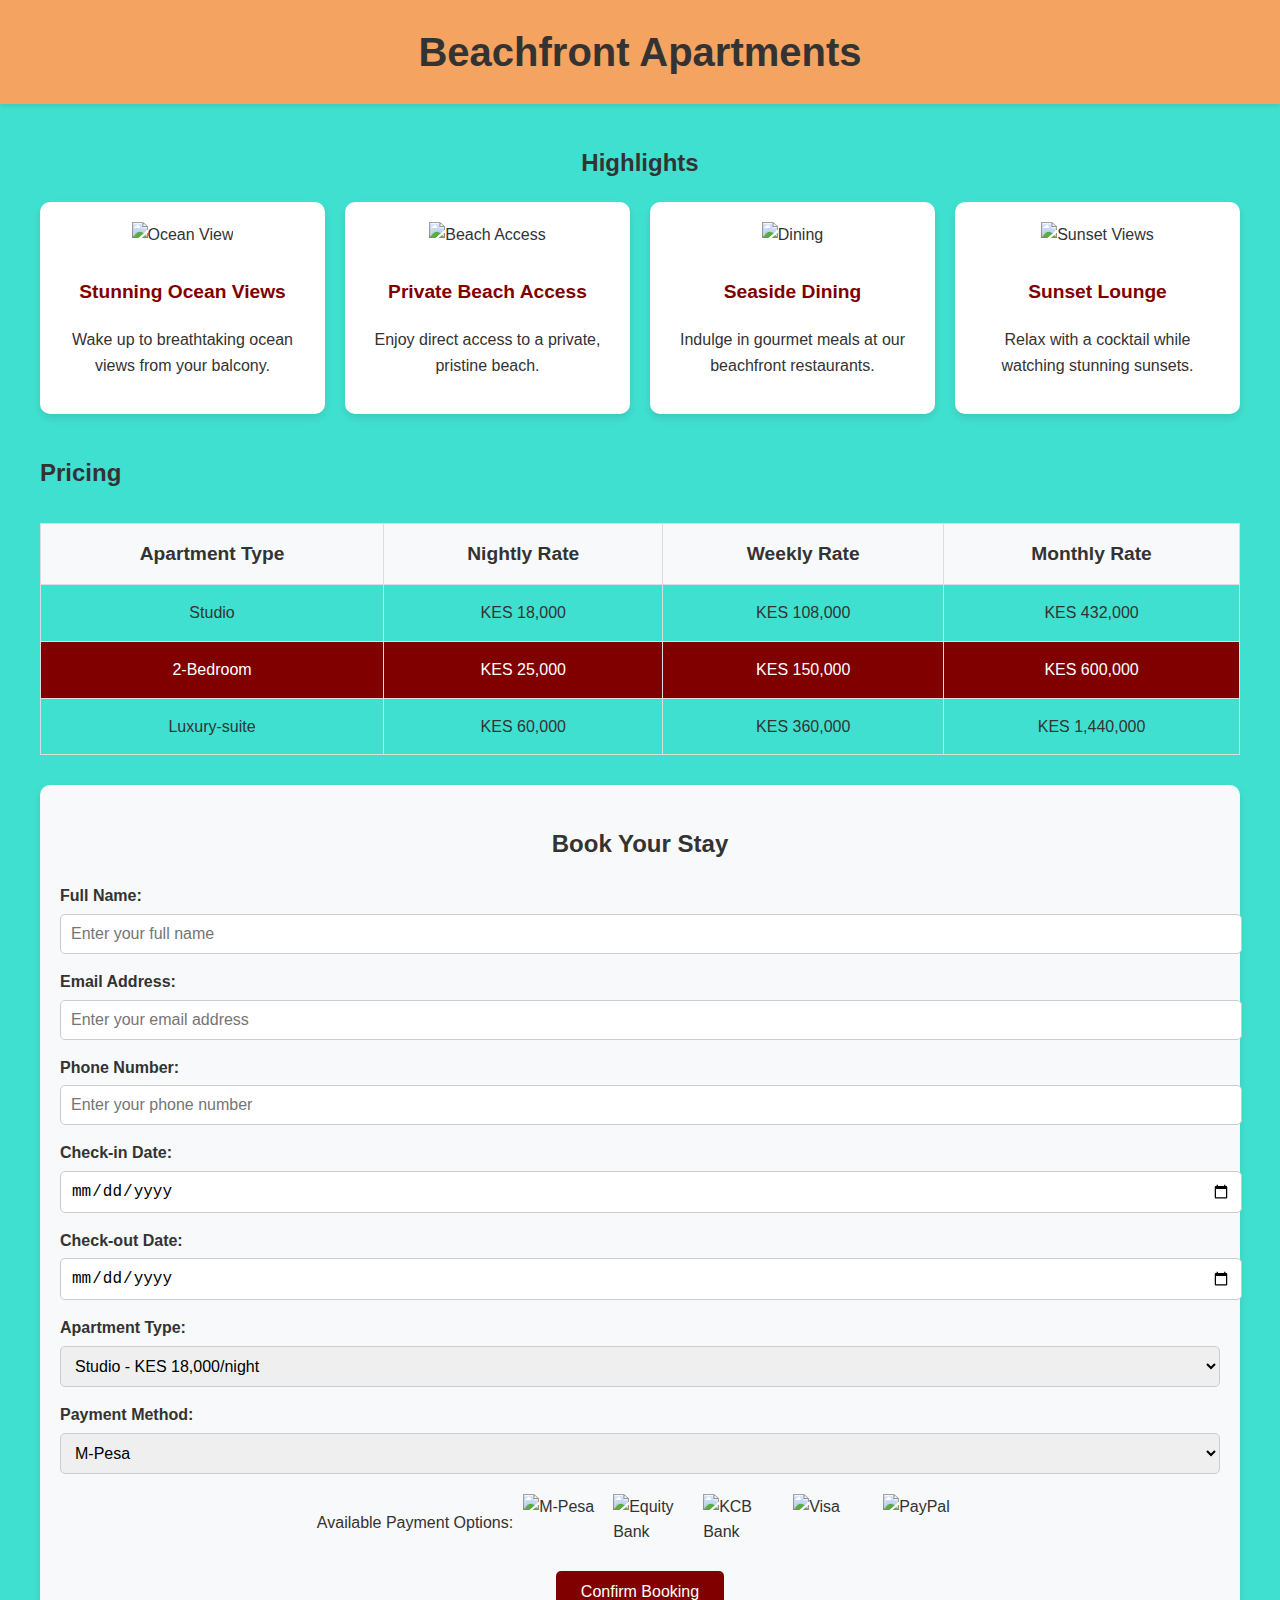
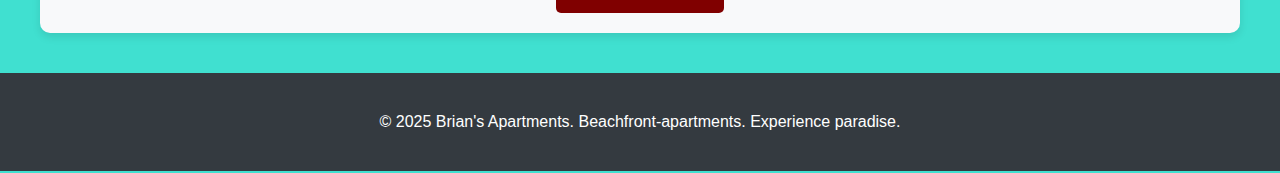
==== beachfront-apartments.html @ 7c8428e3 "Add files" ====
<!DOCTYPE html>
<html lang="en">
  <head>
    <meta charset="UTF-8" />
    <meta name="viewport" content="width=device-width, initial-scale=1.0" />
    <title>City Apartments</title>
    <link rel="stylesheet" href="styles.css" />
    <style>
      body {
        font-family: Arial, sans-serif;
        line-height: 1.6;
        margin: 0;
        padding: 0;
        color: #333;
        background-color: turquoise;
      }

      header {
        background-color: sandybrown;
        padding: 20px 0;
        text-align: center;
        box-shadow: 0 2px 5px rgba(0, 0, 0, 0.1);
      }

      header h1 {
        font-size: 2.5rem;
        margin: 0;
      }

      main {
        padding: 20px;
      }

      .container {
        max-width: 1200px;
        margin: 0 auto;
        padding: 0 15px;
      }

      .features-section {
        margin: 40px 0;
      }

      .features-section h2 {
        text-align: center;
        margin-bottom: 20px;
      }

      .features {
        display: grid;
        grid-template-columns: repeat(auto-fit, minmax(250px, 1fr));
        gap: 20px;
      }

      .feature-card {
        background-color: #fff;
        border-radius: 10px;
        padding: 20px;
        box-shadow: 0 4px 8px rgba(0, 0, 0, 0.1);
        text-align: center;
        transition: transform 0.3s ease;
      }

      .feature-card:hover {
        transform: translateY(-5px);
      }

      .feature-card img {
        width: 80px;
        margin-bottom: 10px;
      }

      .feature-card h3 {
        font-size: 1.2rem;
        color: maroon;
      }

      /* Pricing Table */
      .pricing-table {
        width: 100%;
        margin: 30px 0;
        border-collapse: collapse;
        text-align: center;
      }

      .pricing-table th,
      .pricing-table td {
        padding: 15px;
        border: 1px solid #ddd;
      }

      .pricing-table th {
        background-color: #f8f9fa;
        font-size: 1.2rem;
      }

      .pricing-table td {
        font-size: 1rem;
      }

      .pricing-table .highlight {
        background-color: maroon;
        color: #fff;
      }

      .booking-form {
        background-color: #f8f9fa;
        padding: 20px;
        border-radius: 10px;
        box-shadow: 0 4px 8px rgba(0, 0, 0, 0.1);
        margin: 30px 0;
      }

      .booking-form h2 {
        text-align: center;
      }

      .form-group {
        margin: 15px 0;
      }

      .form-group label {
        display: block;
        font-weight: bold;
        margin-bottom: 5px;
      }

      .form-group input,
      .form-group select {
        width: 100%;
        padding: 10px;
        font-size: 1rem;
        border: 1px solid #ccc;
        border-radius: 5px;
      }

      .form-group input:focus,
      .form-group select:focus {
        border-color: maroon;
        outline: none;
      }

      .payment-options {
        margin: 20px 0;
        display: flex;
        flex-wrap: wrap;
        gap: 10px;
        justify-content: center;
      }

      .payment-options img {
        width: 80px;
        height: auto;
      }

      .submit-button {
        text-align: center;
      }

      .submit-button button {
        padding: 12px 25px;
        font-size: 1rem;
        background-color: maroon;
        color: #fff;
        border: none;
        border-radius: 5px;
        cursor: pointer;
      }

      .submit-button button:hover {
        background-color: maroon;
      }

      footer {
        background-color: #343a40;
        color: #fff;
        text-align: center;
        padding: 20px 0;
        margin-top: 40px;
      }

      /* Media Queries for Responsiveness */
      @media (max-width: 768px) {
        header h1 {
          font-size: 2rem;
        }

        .booking-form {
          padding: 15px;
        }

        .form-group input,
        .form-group select {
          font-size: 0.9rem;
        }

        .submit-button button {
          padding: 10px 20px;
          font-size: 0.9rem;
        }
      }

      @media (max-width: 576px) {
        header h1 {
          font-size: 1.8rem;
        }

        .payment-options img {
          width: 60px;
        }

        .submit-button button {
          width: 100%;
          font-size: 1rem;
        }
      }
    </style>
  </head>
  <body>
    <header>
      <h1>Beachfront Apartments</h1>
    </header>
    <main class="container">
      <section class="features-section">
        <h2>Highlights</h2>
        <div class="features">
          <div class="feature-card">
            <img src="images/icon-ocean.png" alt="Ocean View" />
            <h3>Stunning Ocean Views</h3>
            <p>Wake up to breathtaking ocean views from your balcony.</p>
          </div>
          <div class="feature-card">
            <img src="images/icon-beach.png" alt="Beach Access" />
            <h3>Private Beach Access</h3>
            <p>Enjoy direct access to a private, pristine beach.</p>
          </div>
          <div class="feature-card">
            <img src="images/icon-restaurant.png" alt="Dining" />
            <h3>Seaside Dining</h3>
            <p>Indulge in gourmet meals at our beachfront restaurants.</p>
          </div>
          <div class="feature-card">
            <img src="images/icon-sunset.png" alt="Sunset Views" />
            <h3>Sunset Lounge</h3>
            <p>Relax with a cocktail while watching stunning sunsets.</p>
          </div>
        </div>
      </section>

      <!-- Pricing Table -->
      <section>
        <h2>Pricing</h2>
        <table class="pricing-table">
          <thead>
            <tr>
              <th>Apartment Type</th>
              <th>Nightly Rate</th>
              <th>Weekly Rate</th>
              <th>Monthly Rate</th>
            </tr>
          </thead>
          <tbody>
            <tr>
              <td>Studio</td>
              <td>KES 18,000</td>
              <td>KES 108,000</td>
              <td>KES 432,000</td>
            </tr>
            <tr class="highlight">
              <td>2-Bedroom</td>
              <td>KES 25,000</td>
              <td>KES 150,000</td>
              <td>KES 600,000</td>
            </tr>
            <tr>
              <td>Luxury-suite</td>
              <td>KES 60,000</td>
              <td>KES 360,000</td>
              <td>KES 1,440,000</td>
            </tr>
          </tbody>
        </table>
      </section>
      <section class="booking-form">
        <h2>Book Your Stay</h2>
        <form id="bookingForm" action="#" method="POST">
          <div class="form-group">
            <label for="name">Full Name:</label>
            <input
              type="text"
              id="name"
              name="name"
              placeholder="Enter your full name"
              required
            />
          </div>
          <div class="form-group">
            <label for="email">Email Address:</label>
            <input
              type="email"
              id="email"
              name="email"
              placeholder="Enter your email address"
              required
            />
          </div>
          <div class="form-group">
            <label for="phone">Phone Number:</label>
            <input
              type="tel"
              id="phone"
              name="phone"
              placeholder="Enter your phone number"
              required
            />
          </div>
          <div class="form-group">
            <label for="checkin">Check-in Date:</label>
            <input type="date" id="checkin" name="checkin" required />
          </div>
          <div class="form-group">
            <label for="checkout">Check-out Date:</label>
            <input type="date" id="checkout" name="checkout" required />
          </div>
          <div class="form-group">
            <label for="apartment">Apartment Type:</label>
            <select id="apartment" name="apartment" required>
              <option value="studio">Studio - KES 18,000/night</option>
              <option value="2-bedroom">2-Bedroom - KES 25,000/night</option>
              <option value="penthouse">Luxury-suite - KES 60,000/night</option>
            </select>
          </div>
          <div class="form-group">
            <label for="payment">Payment Method:</label>
            <select id="payment" name="payment" required>
              <option value="mpesa">M-Pesa</option>
              <option value="equity">Equity Bank</option>
              <option value="kcb">KCB Bank</option>
              <option value="visa">Visa</option>
              <option value="paypal">PayPal</option>
            </select>
          </div>
          <div class="payment-options">
            <p>Available Payment Options:</p>
            <img src="images/mpesa-logo.png" alt="M-Pesa" />
            <img src="images/equity-logo.png" alt="Equity Bank" />
            <img src="images/kcb-logo.png" alt="KCB Bank" />
            <img src="images/visa-logo.png" alt="Visa" />
            <img src="images/paypal-logo.png" alt="PayPal" />
          </div>
          <div class="submit-button">
            <button type="submit">Confirm Booking</button>
          </div>
        </form>
      </section>
    </main>
    <footer>
      <p>&copy; 2025 Brian's Apartments. Beachfront-apartments. Experience paradise.</p>
    </footer>
  </body>
</html>
    </main>
  </body>
</html>
---- styles.css ----
.bg-light {
  background-color: #d0dbe7 !important;
  max-height: 100px !important;
}

.nav-link {
  color: black !important;
  font-size: 1rem;
}

/* Logo styling */
.logo img {
  width: 100px;
  height: auto;
  transition: width 0.3s ease;
}

/* Default styles */
.menu-btn {
  display: none; /* Hide menu button by default */
  font-size: 1.5rem;
  cursor: pointer;
}

nav ul {
  display: flex; /* Show nav links by default for large screens */
  flex-direction: row;
  gap: 1rem;
  align-items: center;
}

/* Responsive styles */
@media (max-width: 768px) {
  .logo img {
    width: 70px;
  }

  /* Show the menu button on small screens */
  .menu-btn {
    display: block;
  }

  /* Hide nav links on small screens by default */
  nav ul {
    display: none;
    flex-direction: column;
    gap: 0.5rem;
    align-items: center;
  }

  /* Show nav links when the menu button is toggled */
  nav ul.show {
    display: flex;
  }
}

@media (max-width: 576px) {
  /* Adjust font size for very small screens */
  .nav-link {
    font-size: 0.9rem;
  }

  /* Further reduce the logo size */
  .logo img {
    width: 60px;
  }
}

@media (max-width: 768px) {
  nav {
    position: absolute;
    top: 60px;
    right: 10px;
    background: white;
    width: 200px;
    padding: 10px;
    border-radius: 10px;
    box-shadow: 0 4px 6px rgba(0, 0, 0, 0.1);
    z-index: 1000;
  }

  nav ul {
    display: none;
    flex-direction: column;
    align-items: center;
    padding: 0;
    margin: 0;
  }
  nav ul.show {
    display: flex;
  }

  .nav-item {
    width: 100%;
    text-align: center;
  }

  .nav-link {
    display: block;
    padding: 10px;
    font-size: 1rem;
    color: black;
    text-decoration: none;
  }

  .menu-btn {
    position: absolute;
    top: 15px;
    right: 20px;
    font-size: 1.5rem;
    cursor: pointer;
  }
}

@media (max-width: 768px) {
  nav ul {
    display: none; /* Hide menu initially */
    flex-direction: column;
    background: white;
    position: absolute;
    top: 60px;
    right: 10px;
    width: 200px;
    padding: 10px;
    border-radius: 10px;
    box-shadow: 0 4px 6px rgba(0, 0, 0, 0.1);
    z-index: 1000;
  }

  nav ul.show {
    display: flex; /* Show when toggled */
  }

  .menu-btn {
    position: absolute;
    top: 15px;
    right: 20px;
    font-size: 1.8rem;
    cursor: pointer;
    z-index: 1100;
  }
}

.hero {
  background-color: #d0dbe7;
}

.hero h2 {
  font-size: 57px;
  font-weight: bolder;
  margin-left: 2cm;
  font-style: IBM sans sarif;
}

.hero h2 span {
  color: maroon;
  position: relative;
  display: inline-block;
}

.hero h2 span::after {
  content: "";
  position: absolute;
  left: 0;
  bottom: 0;
  width: 100%;
  height: 6px;
  background: maroon;
  border-radius: 100%;
  transform: scaleX(0.9);
  z-index: -1;
}

.hero p {
  margin-left: 1cm;
}

.search-bar {
  display: flex;
  align-items: center;
  background-color: #fff;
  border-radius: 50px;
  width: 600px;
  height: 40px;
  box-shadow: 0 4px 6px rgba(0, 0, 0, 0.1);
  overflow: hidden;
  margin-left: 2cm;
}

.input-field {
  flex: 1;
  height: 100%;
  border: none;
  outline: none;
  padding: 0 15px;
  font-size: 14px;
  background-color: transparent;
  appearance: none;
  cursor: pointer;
  text-align: left;
  display: flex;
  align-items: center;
  justify-content: space-between;
  font-family: Arial, sans-serif;
}

.input-field:first-child {
  border-right: 1px solid #f3f0f0;
}

.input-field::before {
  content: attr(data-icon);
  font-size: 14px;
  margin-right: 10px;
  color: #cec0c0;
}

.search-icon {
  height: 36px;
  width: 36px;
  background-color: maroon;
  border: none;
  display: flex;
  align-items: center;
  justify-content: center;
  cursor: pointer;
  color: white;
  border-radius: 50%;
  margin-right: 2px;
}

.search-icon:hover {
  background-color: maroon;
}

.search-icon i {
  font-size: 16px;
}

.distinction {
  display: flex;
  justify-content: space-around;
  align-items: center;
  background: maroon;
  color: white;
  padding: 20px;
  font-family: "Rockwell";
  position: relative;
  font-weight: bolder;
}

.info-text {
  text-align: center;
  flex: 1;
  display: flex;
  gap: 120px;
}

.info-item h3 {
  font-size: 2em;
  margin: 0;
}

.info-item p {
  font-size: 1em;
  margin: 1px 0 0;
}

.info-image {
  position: absolute;
  right: 20px;
  bottom: 0;
}

.info-image img {
  width: 700px;
  height: auto;
}

@media (max-width: 992px) {
  .hero h2 {
    font-size: 45px;
    margin-left: 1cm;
  }

  .search-bar {
    width: 90%;
    margin-left: auto;
    margin-right: auto;
  }

  .info-text {
    gap: 60px;
  }

  .info-image img {
    width: 500px;
  }
}

@media (max-width: 768px) {
  .hero {
    text-align: center;
  }

  .hero h2 {
    font-size: 35px;
    margin-left: 0;
  }

  .hero p {
    margin-left: 0;
  }

  .search-bar {
    flex-direction: column;
    height: auto;
    width: 100%;
    padding: 10px;
    border-radius: 20px;
  }

  .input-field {
    width: 100%;
    padding: 8px;
    border-bottom: 1px solid #ddd;
  }

  .search-icon {
    width: 100%;
    border-radius: 10px;
    margin-top: 10px;
  }

  .distinction {
    flex-direction: column;
    text-align: center;
  }

  .info-text {
    flex-direction: column;
    gap: 20px;
  }

  .info-image img {
    width: 300px;
  }
}

@media (max-width: 576px) {
  .hero h2 {
    font-size: 30px;
  }

  .search-bar {
    padding: 5px;
  }

  .info-text {
    gap: 10px;
  }

  .info-image img {
    width: 250px;
  }
}

.our-consulting-specialists h2 {
  font-size: 30px;
  font-weight: bolder;
}

.our-consulting-specialists {
  margin: 50px auto;
  max-width: 1200px;
  text-align: center;
}

.specialist-item {
  flex: 1 1 calc(25% -20px);
  max-width: 250px;
  border: 1px solid #ddd;
  border-radius: 10px;
  padding: 20px;
  text-align: center;
  transition: 0.3s;
}

.specialist-item h3 {
  margin-bottom: 40px;
  font-size: 28px;
  font-weight: bold;
}

.specialist-item:hover {
  box-shadow: 0 4px 8px rgba(8, 8, 8, 0.404);
  background-color: maroon;
}

.specialist-item:active {
  background-color: maroon;
  color: #fff;
}

.specialists-items {
  display: flex;
  gap: 20px;
  justify-content: center;
  flex: wrap;
}

.why-you-choose-us {
  margin: 2rem auto;
  max-width: 1200px;
  text-align: center;
  gap: 2rem;
  display: flex;
  padding: 0 1rem;
}

.doctor-doing-medical-exam img {
  width: 100%;
  max-width: 500px;
  border-radius: 10px;
  object-fit: cover;
}

.why-you-choose-us why-choose-us {
  width: 100%;
  max-width: 500px;
  display: flex;
  flex-direction: column;
}

.why-you-choose-us why-choose-us {
  ul {
    list-style-type: none;
    padding: 0;
  }
  ul li {
    position: relative;
    padding-left: 25px;
    margin-bottom: 10px;
  }
  ul li::before {
    content: fa fa-check;
    position: absolute;
    left: 0;
    color: green;
    font-size: 1.2em;
  }
}

.testimonial-section {
  display: flex;
  justify-content: space-between;
  align-items: center;
  background-color: #eaf6ff;
  padding: 2rem;
  border-radius: 10px;
}

.testimonial-header h2 {
  font-size: 42px;
  color: #333;
  font-style: IBM sans sarif;
  font-weight: bolder;
}

.testimonial-header span {
  color: maroon;
}

.testimonial-header p {
  margin-top: 0.5rem;
  color: #555;
}

.reviews {
  display: flex;
  align-items: center;
  margin-top: 1rem;
}

.review-avatars img {
  width: 40px;
  height: 40px;
  border-radius: 50%;
  margin-right: 0.5rem;
}

.reviews p {
  margin-left: 1rem;
  color: #555;
}

.testimonial-card {
  background: #fff;
  padding: 1.5rem;
  border-radius: 10px;
  box-shadow: 0 4px 6px rgba(0, 0, 0, 0.1);
}

.testimonial-card img {
  width: 40px;
  height: auto;
  border-radius: 50%;
  margin-right: 0.5rem;
}

.testimonial-card h3 {
  font-size: 1.2rem;
  margin-bottom: 0.5rem;
}

.testimonial-card .date {
  color: #888;
  font-size: 0.9rem;
}

.testimonial-card .rating {
  color: #ffc107;
  margin: 0.5rem 0;
}

.testimonial-card p {
  color: #555;
}

.text-maroon {
  color: maroon;
}

.newsletter-section {
  background-color: maroon;
  color: white;
  text-align: center;
  padding: 20px;
  border-radius: 10px;
  max-width: 600px;
  margin: 50px auto;
}

.newsletter-section h2 {
  margin-bottom: 20px;
  font-size: 18px;
}

.input-container {
  display: flex;
  justify-content: center;
  align-items: center;
}

.input-container input {
  width: 70%;
  padding: 10px;
  border: none;
  border-radius: 50px 0 0 50px;
  outline: none;
}

.input-container button {
  background-color: white;
  color: maroon;
  border: none;
  border-radius: 0 49px 49px 0;
  padding: 10px 20px;
  cursor: pointer;
  display: flex;
  align-items: center;
  justify-content: center;
}

.input-container button:hover {
  background-color: rgb(216, 24, 24);
  color: white;
}

.input-container span {
  font-size: 18px;
}

.social-icons a {
  font-size: 1.5rem;
  margin: 0 10px;
  transition: transform 0.3s ease;
}

.social-icons a:hover {
  transform: scale(1.2);
  color: maroon;
}

@media (max-width: 768px) {
  header {
    flex-wrap: wrap;
    text-align: center;
  }

  nav ul {
    flex-direction: column;
    align-items: center;
  }

  nav ul li {
    margin: 10px 0;
  }

  .services {
    grid-template-columns: 1fr;
  }

  .testimonials {
    grid-template-columns: 1fr;
  }

  footer div {
    flex-direction: column;
    align-items: center;
  }

  footer ul {
    text-align: center;
  }
}

@media (max-width: 480px) {
  header {
    padding: 10px;
  }

  .hero {
    padding: 20px;
  }

  .service {
    padding: 15px;
  }
}
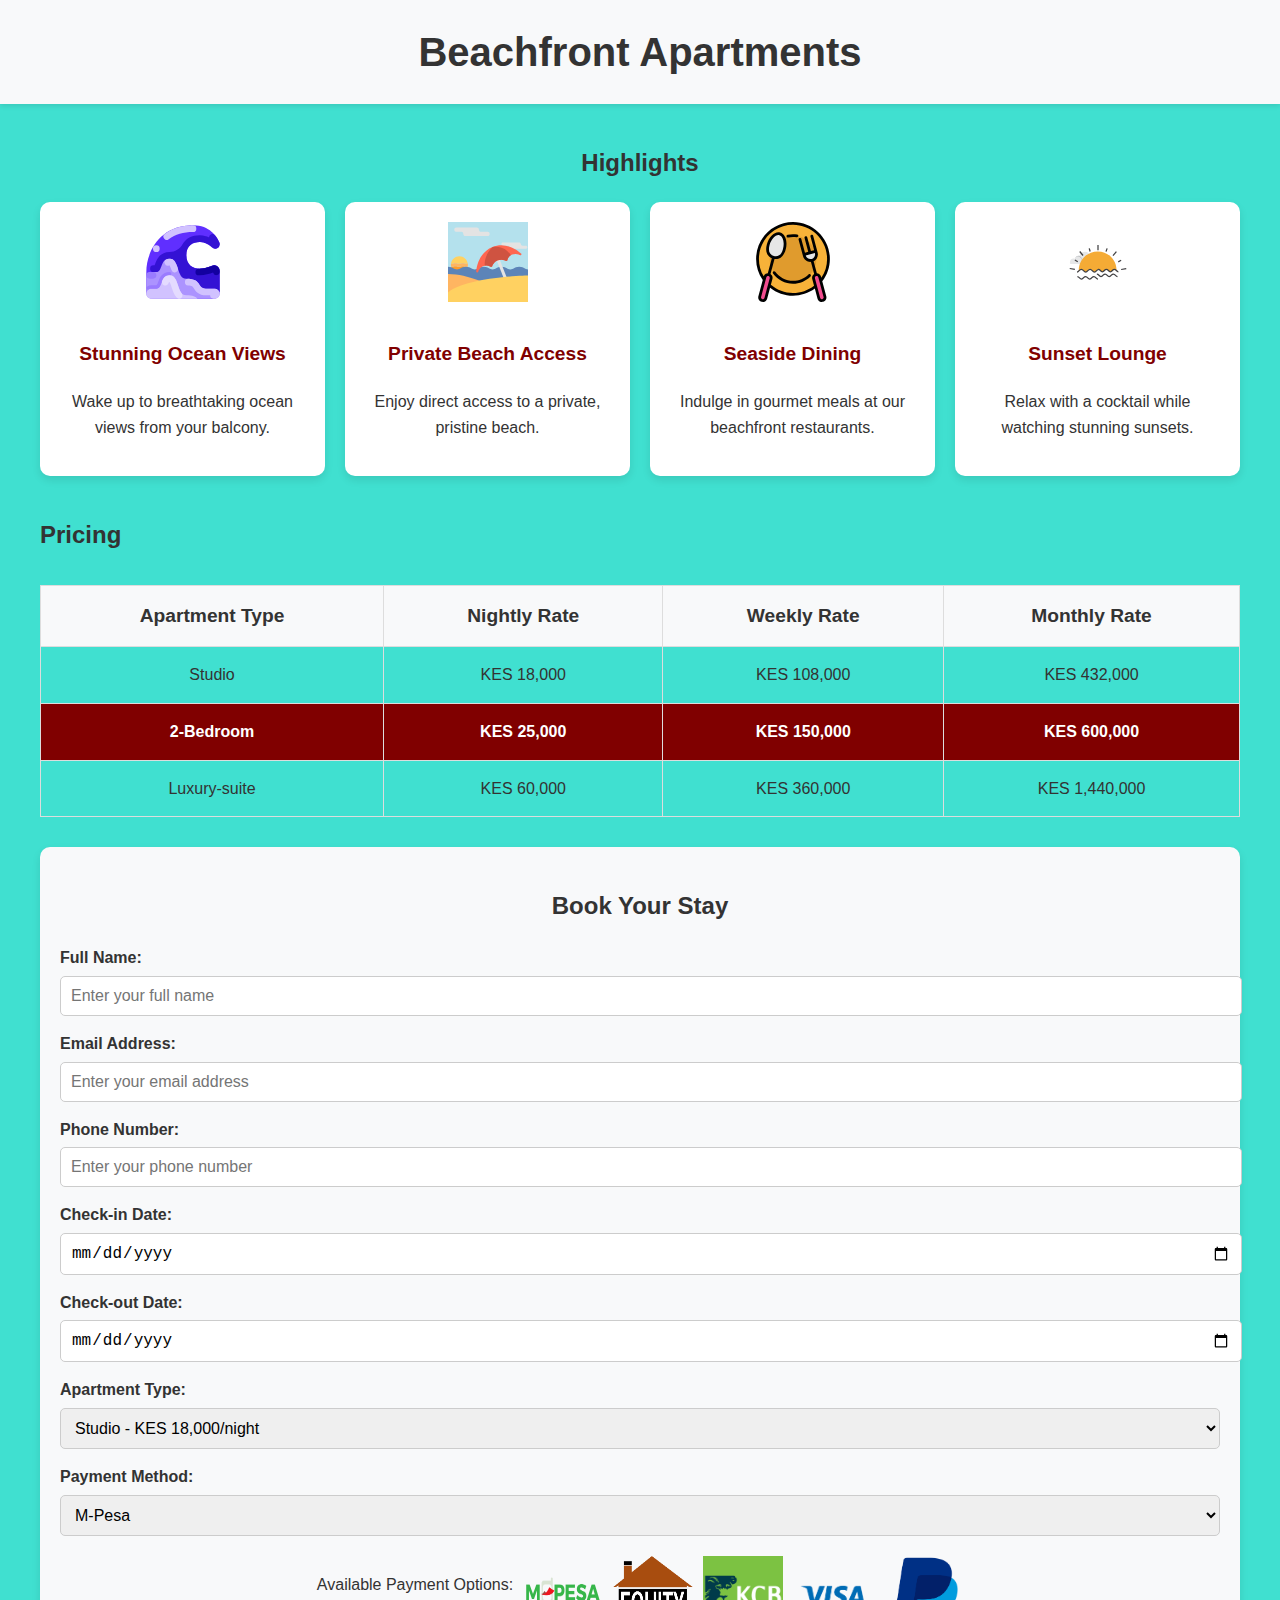
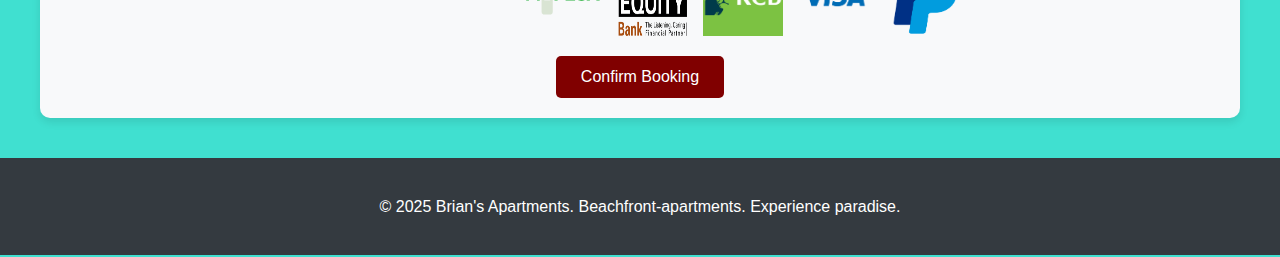
==== commit 8d0d7414: "added files" ====
--- a/beachfront-apartments.html
+++ b/beachfront-apartments.html
@@ -14,9 +14,9 @@
         color: #333;
         background-color: turquoise;
       }
-
+      
       header {
-        background-color: sandybrown;
+        background-color: #f8f9fa;
         padding: 20px 0;
         text-align: center;
         box-shadow: 0 2px 5px rgba(0, 0, 0, 0.1);
@@ -217,7 +217,7 @@
     </style>
   </head>
   <body>
-    <header>
+    <header> 
       <h1>Beachfront Apartments</h1>
     </header>
     <main class="container">
@@ -225,22 +225,22 @@
         <h2>Highlights</h2>
         <div class="features">
           <div class="feature-card">
-            <img src="images/icon-ocean.png" alt="Ocean View" />
+            <img src="images/reshot-icon-ocean-wave-925QXMDH6W.svg" alt="Ocean View" />
             <h3>Stunning Ocean Views</h3>
             <p>Wake up to breathtaking ocean views from your balcony.</p>
           </div>
           <div class="feature-card">
-            <img src="images/icon-beach.png" alt="Beach Access" />
+            <img src="images/reshot-icon-beach-BEVYLC5MA7.svg" alt="Beach Access" />
             <h3>Private Beach Access</h3>
             <p>Enjoy direct access to a private, pristine beach.</p>
           </div>
           <div class="feature-card">
-            <img src="images/icon-restaurant.png" alt="Dining" />
+            <img src="images/reshot-icon-restaurant-YSTX8CFW2M.svg" alt="Dining" />
             <h3>Seaside Dining</h3>
             <p>Indulge in gourmet meals at our beachfront restaurants.</p>
           </div>
           <div class="feature-card">
-            <img src="images/icon-sunset.png" alt="Sunset Views" />
+            <img src="images/reshot-icon-sunset-KJ43LA6CFQ.svg" alt="Sunset Views" />
             <h3>Sunset Lounge</h3>
             <p>Relax with a cocktail while watching stunning sunsets.</p>
           </div>
@@ -342,11 +342,11 @@
           </div>
           <div class="payment-options">
             <p>Available Payment Options:</p>
-            <img src="images/mpesa-logo.png" alt="M-Pesa" />
-            <img src="images/equity-logo.png" alt="Equity Bank" />
-            <img src="images/kcb-logo.png" alt="KCB Bank" />
-            <img src="images/visa-logo.png" alt="Visa" />
-            <img src="images/paypal-logo.png" alt="PayPal" />
+            <img src="images/Mpesa-Logo.png" alt="M-Pesa" />
+            <img src="images/equity-bank-seeklogo.png" alt="Equity Bank" />
+            <img src="images/idZTbUVQVQ_1738647572570.png" alt="KCB Bank" />
+            <img src="images/vecteezy_visa-logo-png-visa-icon-transparent-png_20975576.png" alt="Visa" />
+            <img src="images/pngwing.com.png" alt="PayPal" />
           </div>
           <div class="submit-button">
             <button type="submit">Confirm Booking</button>
--- a/styles.css
+++ b/styles.css
@@ -1,3 +1,4 @@
+/* General styles */
 .bg-light {
   background-color: #d0dbe7 !important;
   max-height: 100px !important;
@@ -15,13 +16,14 @@
   transition: width 0.3s ease;
 }
 
-/* Default styles */
+/* Menu button styling */
 .menu-btn {
   display: none; /* Hide menu button by default */
   font-size: 1.5rem;
   cursor: pointer;
 }
 
+/* Navigation menu styling */
 nav ul {
   display: flex; /* Show nav links by default for large screens */
   flex-direction: row;
@@ -38,84 +40,19 @@
   /* Show the menu button on small screens */
   .menu-btn {
     display: block;
+    position: absolute;
+    top: 15px;
+    right: 20px;
+    font-size: 1.8rem;
+    cursor: pointer;
+    z-index: 1100;
   }
 
   /* Hide nav links on small screens by default */
   nav ul {
     display: none;
     flex-direction: column;
-    gap: 0.5rem;
     align-items: center;
-  }
-
-  /* Show nav links when the menu button is toggled */
-  nav ul.show {
-    display: flex;
-  }
-}
-
-@media (max-width: 576px) {
-  /* Adjust font size for very small screens */
-  .nav-link {
-    font-size: 0.9rem;
-  }
-
-  /* Further reduce the logo size */
-  .logo img {
-    width: 60px;
-  }
-}
-
-@media (max-width: 768px) {
-  nav {
-    position: absolute;
-    top: 60px;
-    right: 10px;
-    background: white;
-    width: 200px;
-    padding: 10px;
-    border-radius: 10px;
-    box-shadow: 0 4px 6px rgba(0, 0, 0, 0.1);
-    z-index: 1000;
-  }
-
-  nav ul {
-    display: none;
-    flex-direction: column;
-    align-items: center;
-    padding: 0;
-    margin: 0;
-  }
-  nav ul.show {
-    display: flex;
-  }
-
-  .nav-item {
-    width: 100%;
-    text-align: center;
-  }
-
-  .nav-link {
-    display: block;
-    padding: 10px;
-    font-size: 1rem;
-    color: black;
-    text-decoration: none;
-  }
-
-  .menu-btn {
-    position: absolute;
-    top: 15px;
-    right: 20px;
-    font-size: 1.5rem;
-    cursor: pointer;
-  }
-}
-
-@media (max-width: 768px) {
-  nav ul {
-    display: none; /* Hide menu initially */
-    flex-direction: column;
     background: white;
     position: absolute;
     top: 60px;
@@ -127,17 +64,52 @@
     z-index: 1000;
   }
 
+  /* Show nav links when the menu button is toggled */
   nav ul.show {
-    display: flex; /* Show when toggled */
-  }
-
-  .menu-btn {
+    display: flex;
+  }
+
+  .nav-item {
+    width: 100%;
+    text-align: center;
+  }
+
+  .nav-link {
+    display: block;
+    padding: 10px;
+    font-size: 1rem;
+    color: black;
+    text-decoration: none;
+  }
+}
+
+/* Hide the navigation menu by default on smaller screens */
+@media (max-width: 768px) {
+  #nav-menu {
+    display: none;
+  }
+
+  #nav-menu.show {
+    display: flex;
+    flex-direction: column;
     position: absolute;
-    top: 15px;
-    right: 20px;
-    font-size: 1.8rem;
-    cursor: pointer;
-    z-index: 1100;
+    top: 60px; /* Adjust based on your header height */
+    right: 0;
+    background-color: #f8f9fa; /* Match your header background */
+    padding: 10px;
+    width: 100%;
+  }
+}
+
+@media (max-width: 576px) {
+  /* Adjust font size for very small screens */
+  .nav-link {
+    font-size: 0.9rem;
+  }
+
+  /* Further reduce the logo size */
+  .logo img {
+    width: 60px;
   }
 }
 
@@ -184,7 +156,7 @@
   height: 40px;
   box-shadow: 0 4px 6px rgba(0, 0, 0, 0.1);
   overflow: hidden;
-  margin-left: 2cm;
+  margin-left: 1cm;
 }
 
 .input-field {
@@ -231,6 +203,7 @@
 
 .search-icon:hover {
   background-color: maroon;
+  transform: rotate(-15deg);
 }
 
 .search-icon i {
@@ -374,11 +347,12 @@
   margin: 50px auto;
   max-width: 1200px;
   text-align: center;
+  padding: 0 15px;
 }
 
 .specialist-item {
-  flex: 1 1 calc(25% -20px);
-  max-width: 250px;
+  flex: 1 1 calc(25% - 20px);
+  max-width: calc(25% - 20px);
   border: 1px solid #ddd;
   border-radius: 10px;
   padding: 20px;
@@ -406,16 +380,54 @@
   display: flex;
   gap: 20px;
   justify-content: center;
-  flex: wrap;
-}
+  flex-wrap: wrap;
+}
+
+@media (max-width: 992px) {
+  .specialist-item {
+    flex: 1 1 calc(33.33% - 20px); /* 3 items per row */
+    max-width: calc(33.33% - 20px);
+  }
+
+  .specialist-item h3 {
+    font-size: 18px;
+  }
+}
+
+@media (max-width: 768px) {
+  .specialist-item {
+    flex: 1 1 calc(50% - 20px); /* 2 items per row */
+    max-width: calc(50% - 20px);
+  }
+
+  .specialist-item h3 {
+    font-size: 16px;
+  }
+}
+
+@media (max-width: 576px) {
+  .specialist-item {
+    flex: 1 1 100%; /* 1 item per row */
+    max-width: 100%;
+  }
+
+  .specialist-item h3 {
+    font-size: 14px;
+  }
+}
+
+/* Responsive Styling for 'Why You Choose Us' Section */
 
 .why-you-choose-us {
   margin: 2rem auto;
   max-width: 1200px;
+  display: flex;
+  flex-direction: row; /* Ensures side-by-side layout on large screens */
+  align-items: center;
+  justify-content: space-between;
+  gap: 2rem;
+  padding: 0 1rem;
   text-align: center;
-  gap: 2rem;
-  display: flex;
-  padding: 0 1rem;
 }
 
 .doctor-doing-medical-exam img {
@@ -425,29 +437,60 @@
   object-fit: cover;
 }
 
-.why-you-choose-us why-choose-us {
+.why-choose-us {
   width: 100%;
   max-width: 500px;
   display: flex;
   flex-direction: column;
-}
-
-.why-you-choose-us why-choose-us {
-  ul {
-    list-style-type: none;
-    padding: 0;
-  }
-  ul li {
-    position: relative;
-    padding-left: 25px;
-    margin-bottom: 10px;
-  }
-  ul li::before {
-    content: fa fa-check;
-    position: absolute;
-    left: 0;
-    color: green;
-    font-size: 1.2em;
+  align-items: flex-start;
+  text-align: left;
+}
+
+.why-choose-us ul {
+  list-style-type: none;
+  padding: 0;
+}
+
+.why-choose-us ul li {
+  position: relative;
+  padding-left: 30px;
+  margin-bottom: 10px;
+  font-size: 1.1rem;
+}
+
+.why-choose-us ul li::before {
+  content: "\2713"; /* Unicode checkmark */
+  position: absolute;
+  left: 0;
+  color: #0f0; /* Bright green for cyberpunk vibes */
+  font-size: 1.2em;
+}
+
+.why-choose-us a {
+  color: #0ff; /* Neon cyan for cyberpunk aesthetic */
+  text-decoration: none;
+  font-weight: bold;
+  transition: color 0.3s ease-in-out;
+}
+
+.why-choose-us a:hover {
+  color: #ff0; /* Neon yellow on hover */
+}
+
+/* Responsive adjustments */
+@media (max-width: 768px) {
+  .why-you-choose-us {
+    flex-direction: column;
+    text-align: center;
+  }
+
+  .why-choose-us {
+    align-items: center;
+    text-align: center;
+  }
+
+  .why-choose-us ul li {
+    text-align: left;
   }
 }
 
@@ -529,6 +572,148 @@
 
 .text-maroon {
   color: maroon;
+}
+
+/* Responsive Design */
+@media (max-width: 768px) {
+  .testimonial-section {
+    flex-direction: column;
+    text-align: center;
+  }
+
+  .testimonial-header,
+  .testimonial-card {
+    max-width: 100%;
+  }
+
+  .review-avatars img {
+    width: 45px;
+    height: 45px;
+  }
+}
+
+@media (max-width: 767.98px) {
+  .quality-health-section {
+    padding: 1rem 0;
+  }
+
+  .quality-health-section h2 {
+    font-size: 1.75rem; /* Reduce heading size on smaller screens */
+  }
+
+  .quality-health-section p {
+    font-size: 0.9rem; /* Reduce paragraph font size on smaller screens */
+  }
+
+  .col-md-6.order-md-1.order-2 {
+    text-align: center;
+  }
+
+  .col-md-6.order-md-2.order-1 {
+    text-align: center;
+  }
+
+  .learn-more-link {
+    display: block;
+    margin-top: 1rem;
+  }
+}
+
+@media (min-width: 768px) and (max-width: 991.98px) {
+  .quality-health-section h2 {
+    font-size: 2rem;
+  }
+
+  .quality-health-section p {
+    font-size: 0.95rem;
+  }
+}
+
+/* About Us Section */
+.about-us {
+  background: #d3d3d3; /* Light grey background */
+  color: #000000; /* Black text */
+  padding: 80px 0;
+  text-align: center;
+  position: relative;
+  overflow: hidden;
+  font-family: "IBM Sans Serif", sans-serif;
+}
+
+/* Heading */
+.about-text h2 {
+  font-size: 3rem;
+  font-weight: bold;
+  color: #800000; /* Maroon color */
+}
+
+/* About Content Layout */
+.about-content {
+  display: flex;
+  align-items: center;
+  justify-content: space-between;
+  max-width: 1100px;
+  margin: auto;
+  gap: 50px;
+}
+
+/* About Text */
+.about-text {
+  flex: 1;
+  text-align: left;
+}
+
+.about-text p {
+  font-size: 1.2rem;
+  line-height: 1.6;
+  color: #333;
+}
+
+/* Highlighted Text */
+.highlight {
+  color: #800000; /* Maroon */
+  font-weight: bold;
+}
+
+/* About Images */
+.about-images {
+  flex: 1;
+  display: flex;
+  gap: 20px;
+  position: relative;
+}
+
+.about-images img {
+  width: 280px;
+  height: auto;
+  border-radius: 10px;
+  transition: transform 0.3s ease, box-shadow 0.3s ease;
+}
+
+/* Hover Effect */
+.about-images img:hover {
+  transform: scale(1.1);
+  box-shadow: 0 0 10px rgba(0, 0, 0, 0.1);
+}
+
+/* Responsive Design */
+@media (max-width: 768px) {
+  .about-content {
+    flex-direction: column;
+    text-align: center;
+  }
+
+  .about-text {
+    text-align: center;
+  }
+
+  .about-images {
+    flex-direction: column;
+  }
+
+  .about-images img {
+    width: 90%;
+  }
 }
 
 .newsletter-section {
@@ -638,3 +823,7 @@
     padding: 15px;
   }
 }
+
+.footer .social-icons {
+  color: maroon !important;
+}
